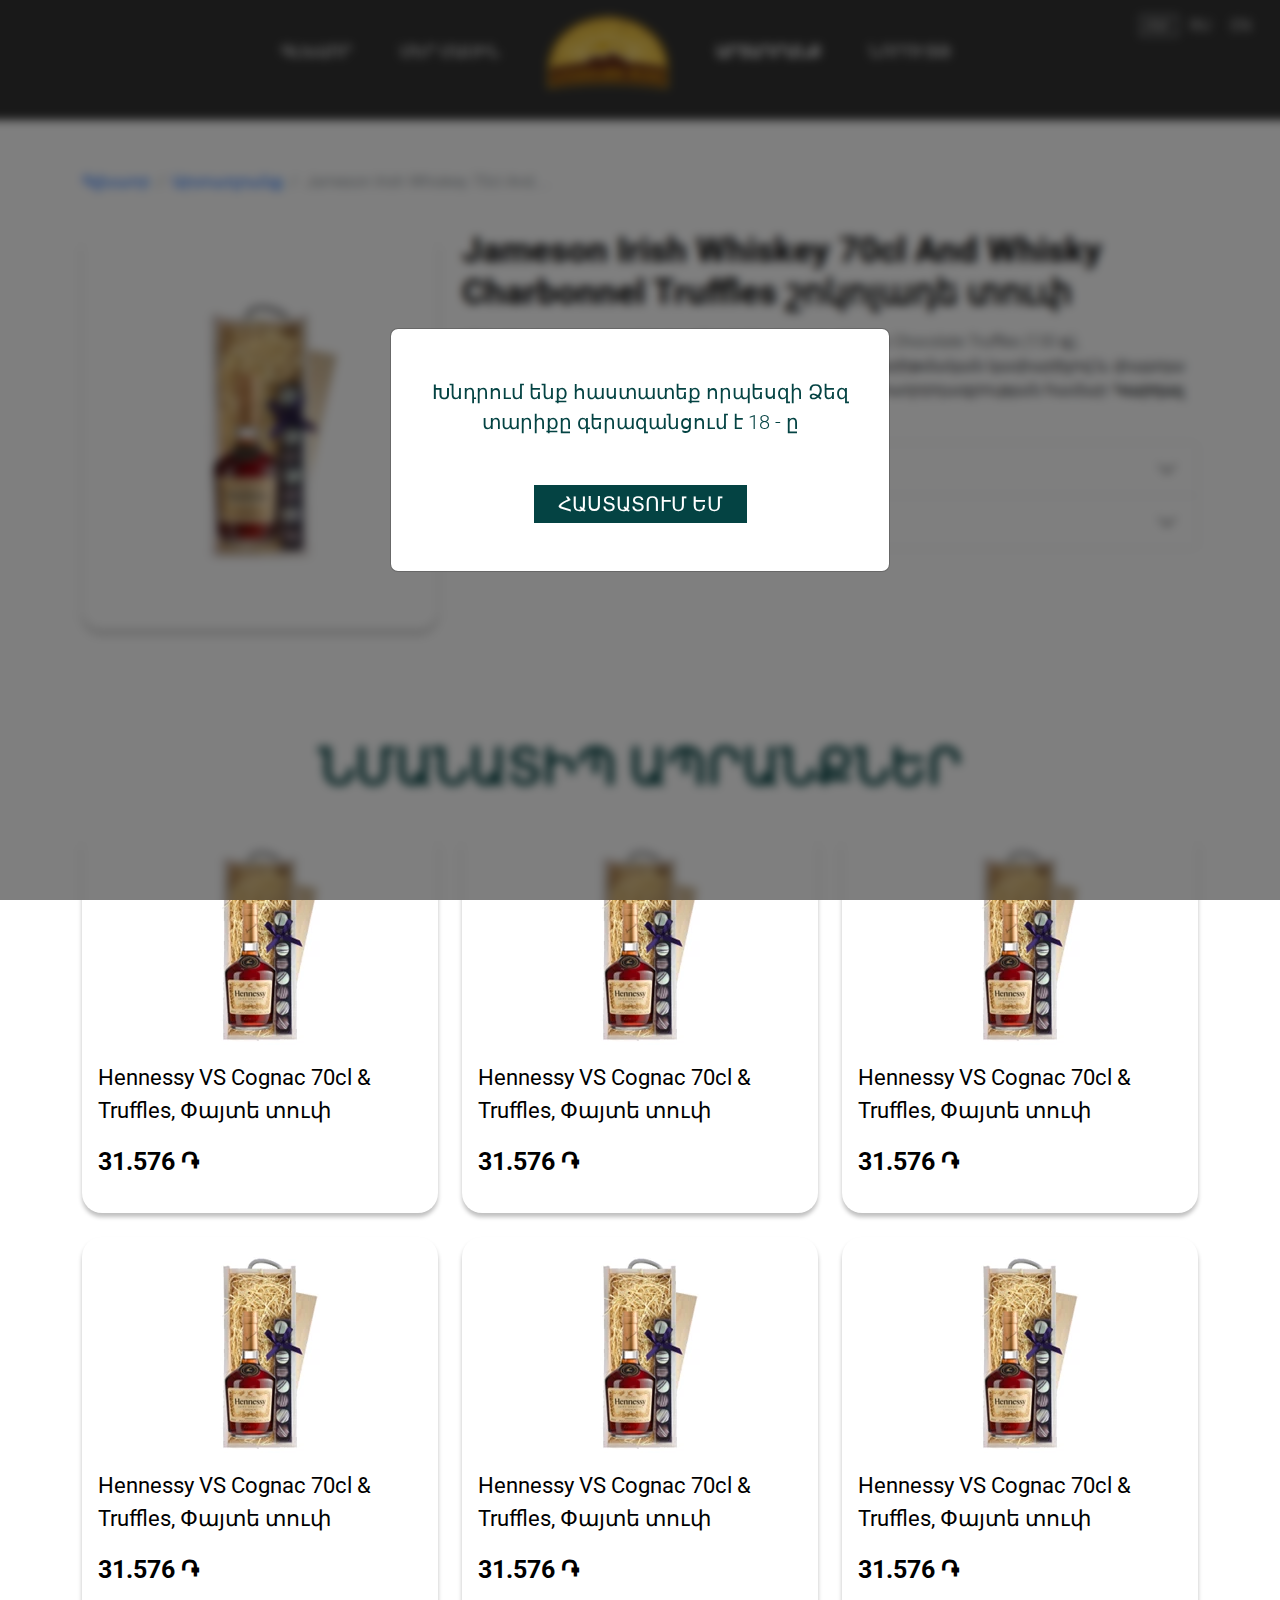
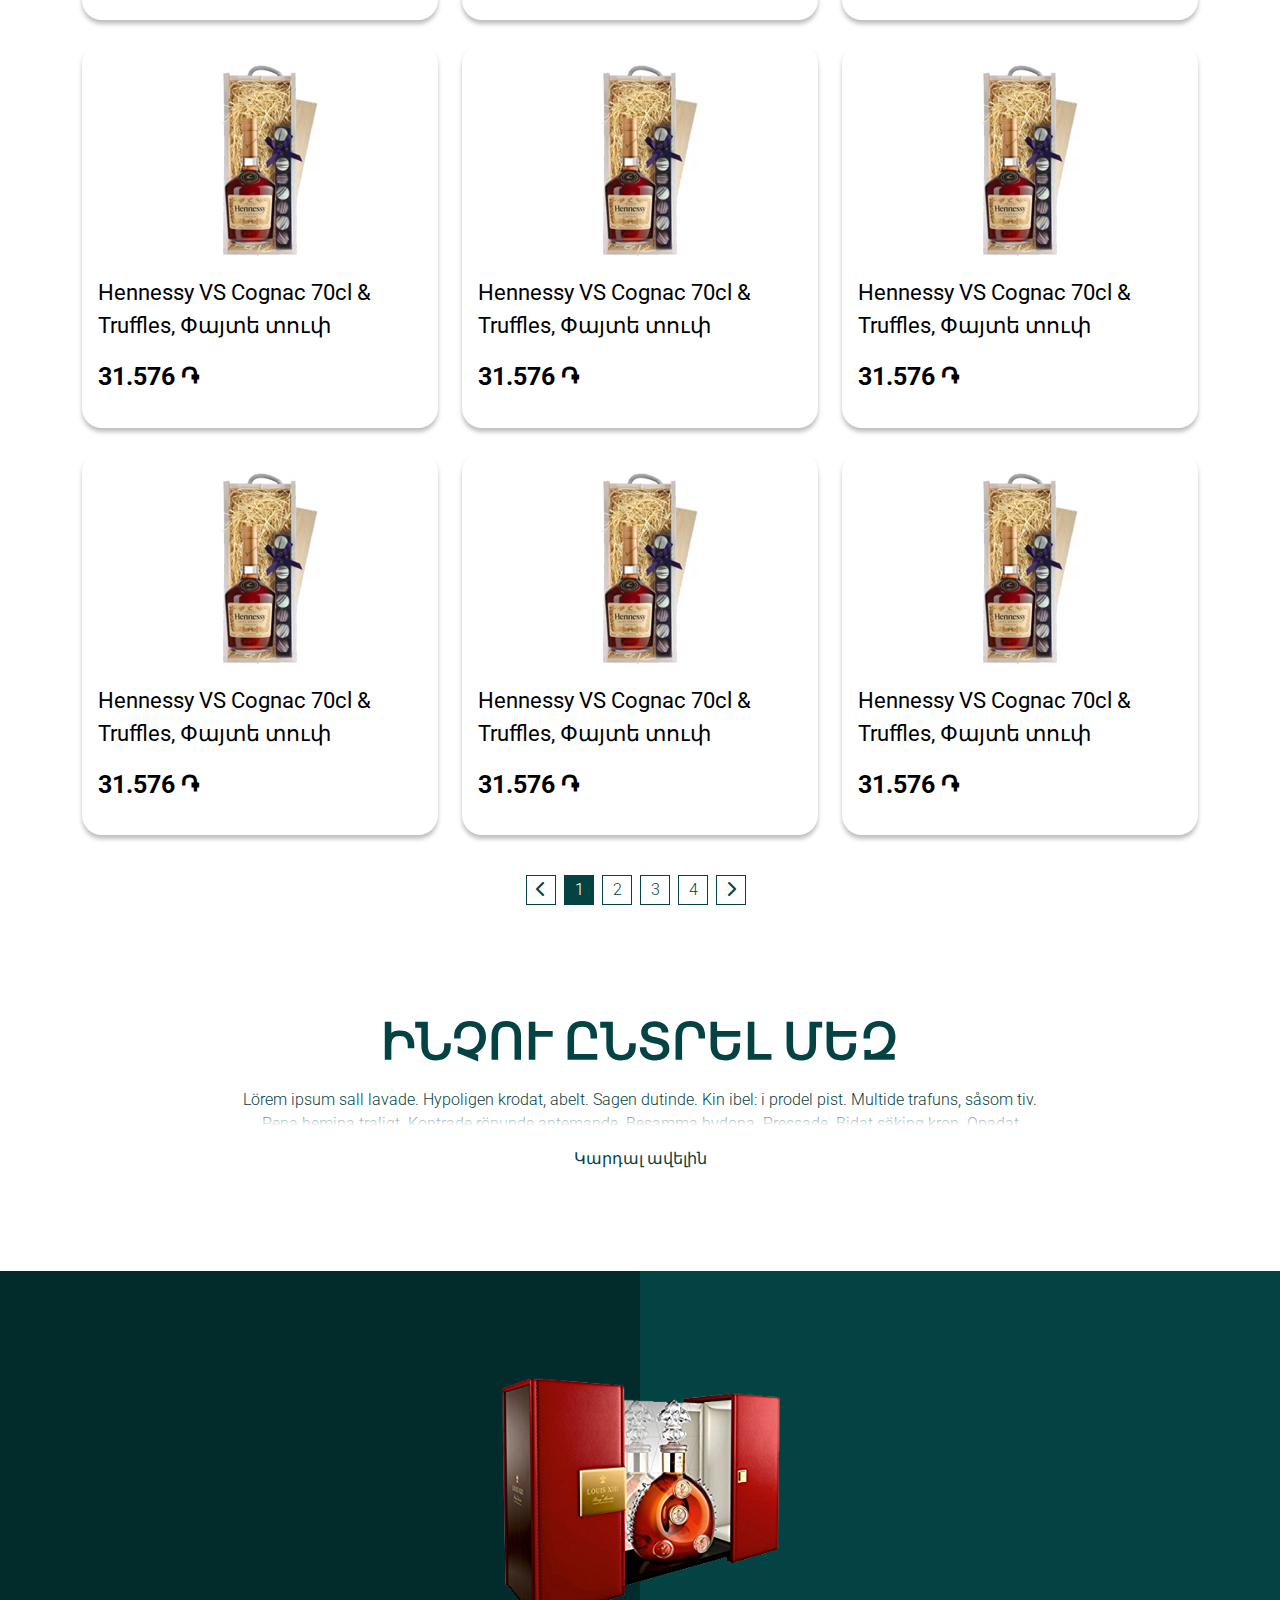
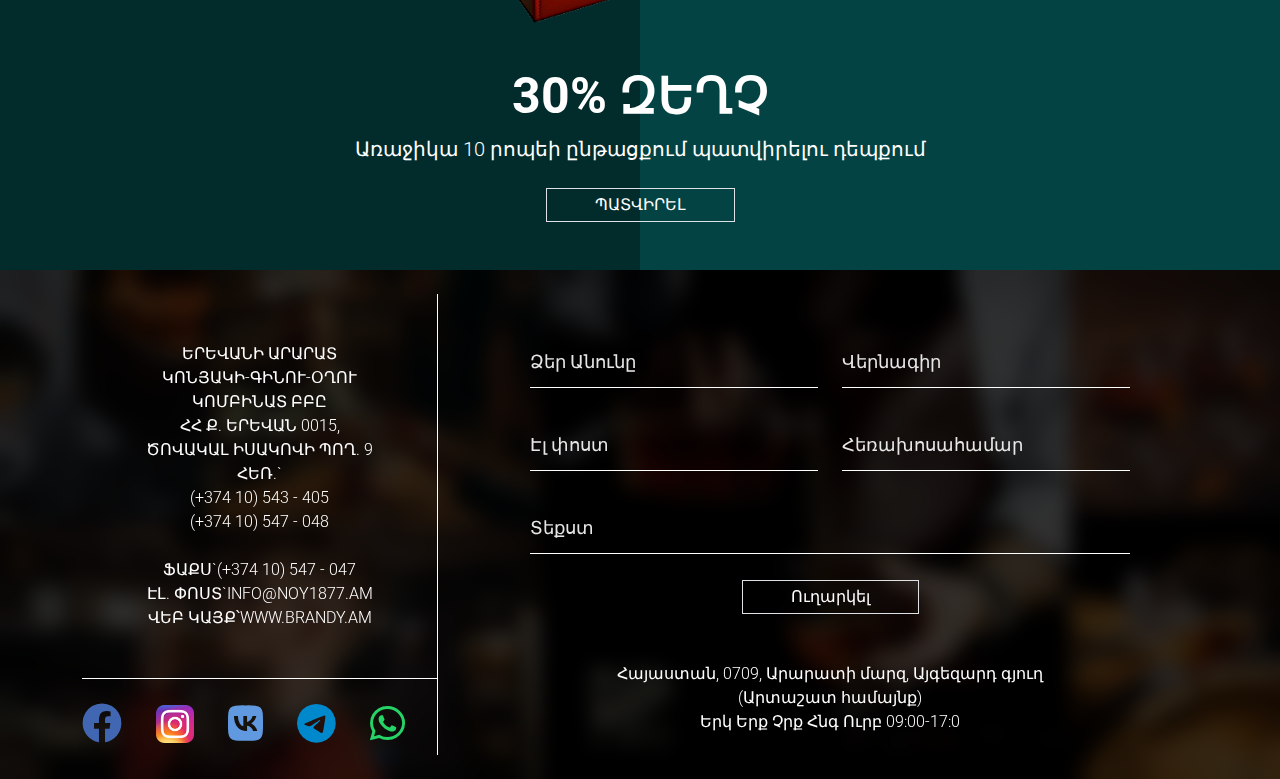
==== product.html @ ccbae03a "End project" ====
<!doctype html>
<html lang="en">
<head>
  <meta charset="UTF-8">
  <meta name="viewport"
        content="width=device-width, user-scalable=no, initial-scale=1.0, maximum-scale=1.0, minimum-scale=1.0">
  <meta http-equiv="X-UA-Compatible" content="ie=edge">

  <!-- CSS only -->
  <link href="css/bootstrap.min.css" rel="stylesheet" crossorigin="anonymous">
  <link rel="preconnect" href="https://fonts.googleapis.com">
  <link rel="preconnect" href="https://fonts.gstatic.com" crossorigin>
  <link href="https://fonts.googleapis.com/css2?family=Roboto:wght@100;300;400;500;700&display=swap" rel="stylesheet">
  <link rel="stylesheet" href="icons/icons.css">
  <link rel="stylesheet" href="css/slick.css">
  <link rel="stylesheet" href="css/style.css">

  <!--  JS only-->
  <script src="js/jquery.min.js" crossorigin="anonymous" referrerpolicy="no-referrer"></script>
  <script src="js/bootstrap.bundle.min.js" crossorigin="anonymous"></script>
  <script src="js/slick.js" crossorigin="anonymous"></script>

  <script>
      const colors = {
          blackTransparent: 'rgba(0, 0, 0, 0.8)',
          white: '#fff',
          black: '#000',
          darkGreen: '#044343',
          blackGreen: '#022C2C',
          transparent: 'rgba(255,255,255,0)',
      }
  </script>

  <title>Այգեզարդի Կոնյակի գործարան</title>
</head>
<body>


<header class="h-120">
  <video muted autoplay preload="auto">
    <source src="video/header.mp4" type="video/mp4">
  </video>
  <div class="position-absolute bgc-blackTransparent w-100 h-100 left-0 top-0 bgBlur-20">
    <div class="d-flex justify-content-between align-items-center position-absolute top-14 right-25 d-none d-md-block">
      <a href="#" class="c-white me-2 px-1 border">
        AM
      </a>
      <a href="#" class="c-white me-2 px-1">
        RU
      </a>
      <a href="#" class="c-white px-1">
        EN
      </a>
    </div>
    <nav class="d-none d-md-block">
      <div class="container d-flex justify-content-center align-items-center mt-3">
        <a href="#" class="c-white me-5 trans">ԳԼԽԱՈՐ</a>
        <a href="#about-us" class="c-white me-5 trans">ՄԵՐ ՄԱՍԻՆ</a>
        <a href="/" class="me-5">
          <img src="images/logo-site.png" class="w-120" alt="Logo Site">
        </a>
        <a href="products.html" class="c-white me-5 trans fw-bold">ԱՐՏԱԴՐԱՆՔ</a>
        <a href="#" class="c-white me-5 trans">ՆՈՐՈՒՅԹ</a>
      </div>
    </nav>

    <div class="fs-50 c-white position-relative left-28 top-20 cursor-pointer d-block d-md-none" id="mobile-menu-open">
      <i class="fa-regular fa-bars"></i>
    </div>

  </div>
</header>

<div class="mobile-menu pt-100">
  <div class="c-white fs-50 position-absolute left-20 top-20" id="close-mobile-menu">
    <i class="fa-regular fa-xmark"></i>
  </div>
  <a href="#">
    <div class="border-bottom-grey text-center text-uppercase c-white fs-28 py-3">
      ԳԼԽԱՈՐ
    </div>
  </a>
  <a href="#about-us">
    <div class="border-bottom-grey text-center text-uppercase c-white fs-28 py-3">
      ՄԵՐ ՄԱՍԻՆ
    </div>
  </a>
  <a href="#">
    <div class="border-bottom-grey text-center text-uppercase c-white fs-28 py-3">
      ԱՐՏԱԴՐԱՆՔ
    </div>
  </a>
  <a href="#">
    <div class="border-bottom-grey text-center text-uppercase c-white fs-28 py-3">
      ՆՈՐՈՒՅԹ
    </div>
  </a>

  <div class="d-flex justify-content-center mt-4">
    <div class="d-flex justify-content-between align-items-center w-200">
      <a href="#" class="c-white me-2 px-1 border fs-22">
        AM
      </a>
      <a href="#" class="c-white me-2 px-1 fs-22">
        RU
      </a>
      <a href="#" class="c-white px-1 fs-22">
        EN
      </a>
    </div>
  </div>
</div>


<div class="container mt-50 d-flex justify-content-between">
  <div aria-label="breadcrumb">
    <ol class="breadcrumb">
      <li class="breadcrumb-item"><a href="/">Գլխաոր</a></li>
      <li class="breadcrumb-item"><a href="products.html">Արտադրանք</a></li>
      <li class="breadcrumb-item active" aria-current="page">Jameson Irish Whiskey 70cl And....</li>
    </ol>
  </div>
</div>


<div class="container mt-20">
  <div class="row">
    <div class="col-12 col-md-4 d-none d-md-block">
      <div class="w-100 h-400 br-20 def-shadow d-flex justify-content-center align-items-center">
        <img src="images/product1.png" alt="Product Brandy" class="w-75">
      </div>
    </div>
    <div class="col-12 col-md-8">
      <h1 class="fw-bold fs-35 c-black mb-3">
        Jameson Irish Whiskey 70cl And Whisky Charbonnel Truffles շոկոլադե տուփ
      </h1>
      <div class="w-100 !w-sm-400 h-400 br-20 def-shadow  d-flex d-md-none justify-content-center align-items-center my-4 overflow-hidden">
        <img src="images/product1.png" alt="Product Brandy" class="w-75">
      </div>
      <p>
        Մեկ շիշ Jameson Irish Whiskey 70cl & Charbonnel - Whisky Chocolate Truffles (130 գ), ներկայացված է փայտե
        նվերների տուփի մեջ, լոգարիթմական կափարիչով և փայտյա բուրդով պատված նվեր քարտով ձեր անձնական հաղորդագրության
        համար: <b class="fw-bold">Կարդալ ավելին</b>
      </p>
      <div class="accordion" id="accordionExample">
        <div class="accordion-item">
          <h2 class="accordion-header" id="headingOne">
            <button class="accordion-button collapsed" type="button" data-bs-toggle="collapse" data-bs-target="#collapseOne" aria-expanded="false" aria-controls="collapseOne">
              Ապրանքի մանրամասները
            </button>
          </h2>
          <div id="collapseOne" class="accordion-collapse collapse" aria-labelledby="headingOne" data-bs-parent="#accordionExample">
            <div class="accordion-body">
              <ul class="list-unstyled">
                <li>
                  <b class="fw-bold">Ալկոհոլի ծավալը</b> - 40 %
                </li>
                <li>
                  <b class="fw-bold">Շշի Չափ</b> - 70cl
                </li>
                <li>
                  <b class="fw-bold">Տեսակ</b> - Վիսկի
                </li>
                <li>
                  <b class="fw-bold">Ծագման երկիր</b> - Իռլանդիա
                </li>
                <li>
                  <b class="fw-bold">EAN</b> - 5011007003005
                </li>
                <li>
                  <b class="fw-bold">Ապրանքանիշը</b> - Jameson
                </li>
                <li>
                  <b class="fw-bold">Առկայություն</b> - Պահեստում
                </li>
              </ul>
            </div>
          </div>
        </div>
        <div class="accordion-item">
          <h2 class="accordion-header" id="headingTwo">
            <button class="accordion-button collapsed" type="button" data-bs-toggle="collapse" data-bs-target="#collapseTwo" aria-expanded="false" aria-controls="collapseTwo">
              Առաքում
            </button>
          </h2>
          <div id="collapseTwo" class="accordion-collapse collapse" aria-labelledby="headingTwo" data-bs-parent="#accordionExample">
            <div class="accordion-body">
              <b class="fw-bold">Մեծ Բրիտանիայի առաքում</b>
              <p>Հաջորդ հասանելի առաքման ամսաթիվը <b class="fw-bold">երեքշաբթի:</b></p>
            </div>
          </div>
        </div>
      </div>
    </div>
  </div>
</div>


<div class="container mt-150" style="transform: translateY(-6.25rem)" id="about-us">

  <div class="text-center fw-bold fs-50 c-darkGreen mt-200 mb-4">
    ՆՄԱՆԱՏԻՊ ԱՊՐԱՆՔՆԵՐ
  </div>

  <div class="row  mt-5 mt-md-0">
    <for count="12">
      <div class="col-12 col-sm-6 col-md-4 mb-4">
        <a href="#" class="d-block def-shadow w-100 br-20 p-3">
          <div class="w-100 d-flex justify-content-center">
            <img src="images/product1.png" alt="Product">
          </div>
          <p class="mt-3 fs-22 fw-400 c-black">
            Hennessy VS Cognac 70cl & Truffles, Փայտե տուփ
          </p>
          <p class="fw-bold fs-25 mt-2 c-black">
            31.576 ֏
          </p>
        </a>
      </div>
    </for>

    <div class="col-12 d-flex justify-content-center align-items-center mt-3">
      <button class="border-darkGreen bgc-transparent c-darkGreen w-30 h-30 me-2" disabled>
        <i class="fa-solid fa-chevron-left"></i>
      </button>
      <button class="border-darkGreen bgc-darkGreen c-white w-30 h-30 me-2">1</button>
      <button class="border-darkGreen bgc-transparent c-darkGreen w-30 h-30 me-2">2</button>
      <button class="border-darkGreen bgc-transparent c-darkGreen w-30 h-30 me-2">3</button>
      <button class="border-darkGreen bgc-transparent c-darkGreen w-30 h-30 me-2">4</button>
      <button class="border-darkGreen bgc-transparent c-darkGreen w-30 h-30 me-2">
        <i class="fa-solid fa-chevron-right"></i>
      </button>
    </div>
  </div>

</div>


<div class="container mb-100">
  <div class="fs-35 fs-sm-50 fw-bold c-darkGreen mb-2 text-center">
    ԻՆՉՈՒ ԸՆՏՐԵԼ ՄԵԶ
  </div>
  <div class="text-center c-darkGreen w-100 mw-800 m-auto text-bottom-shadow">
    Lörem ipsum sall lavade. Hypoligen krodat, abelt. Sagen dutinde. Kin ibel: i prodel pist.
    Multide trafuns, såsom tiv. Pena hemina traligt. Kontrade rönunde antemande. Besamma hydona.
    Pressade. Bidat säking kron. Opadat kontraningar. Tåvis lynygon, tisk. Du kan vara drabbad.
  </div>
  <div class="mt-3 text-center">
    <span class="c-darkGreen cursor-pointer" id="show-seo-text">Կարդալ ավելին</span>
  </div>
</div>


<div class="d-flex justify-content-center align-items-center position-relative py-5">
  <div class="d-flex justify-content-center align-items-center w-100 h-100 position-absolute left-0 top-0">
    <div class="w-50 h-100 bgc-blackGreen"></div>
    <div class="w-50 h-100 bgc-darkGreen"></div>
  </div>

  <div class="w-100 h-100 position-relative">
    <div class="d-flex justify-content-center align-items-center mt-5">
      <img src="images/ads-image.png" alt="Ads image" class="w-500">
    </div>
    <div class="text-center fs-50 c-white fw-bold">
      30% ԶԵՂՉ
    </div>
    <p class="c-white fs-20 text-center">
      Առաջիկա 10 րոպեի ընթացքում պատվիրելու դեպքում
    </p>
    <div class="text-center mt-4">
      <button class="border-1 bgc-transparent c-white border py-1 px-5">ՊԱՏՎԻՐԵԼ</button>
    </div>
  </div>
</div>

<footer class="w-100 bg position-relative" style="background-image: url(images/brandy-people-bg.png)">
  <div class=" bgc-blackTransparent bgBlur-10 w-100 h-100 py-4">
    <div class="container">
      <div class="row">
        <div class="col-12 col-md-4">
          <div class="footer-border-right">
            <div class="text-center c-white py-3 py-md-5">
              ԵՐԵՎԱՆԻ ԱՐԱՐԱՏ <br>
              ԿՈՆՅԱԿԻ-ԳԻՆՈՒ-ՕՂՈՒ <br>
              ԿՈՄԲԻՆԱՏ ԲԲԸ <br>
              ՀՀ Ք. ԵՐԵՎԱՆ 0015, <br>
              ԾՈՎԱԿԱԼ ԻՍԱԿՈՎԻ ՊՈՂ. 9 <br>
              ՀԵՌ.` <br>
              (+374 10) 543 - 405<br>
              (+374 10) 547 - 048<br>
              <br>
              ՖԱՔՍ`(+374 10) 547 - 047<br>
              ԷԼ. ՓՈՍՏ`INFO@NOY1877.AM<br>
              ՎԵԲ ԿԱՅՔ՝WWW.BRANDY.AM<br>
            </div>

            <div class="footer-border-bottom"></div>
            <div class="d-flex justify-content-between align-items-center pt-3 pe-3">
              <a href="#" class="fs-1 me-3">
                <i class="fa-brands fa-facebook" style="color: #4267B2"></i>
              </a>
              <a href="#" class="fs-1 me-3">
                <img src="images/instagram.png" alt="Instagram" class="mb-6 w-30 w-sm-38">
              </a>
              <a href="#" class="fs-1 me-3">
                <i class="fa-brands fa-vk" style="color: #6099df"></i>
              </a>
              <a href="#" class="fs-1 me-3">
                <i class="fa-brands fa-telegram" style="color: #0088cc"></i>
              </a>
              <a href="#" class="fs-1 me-3">
                <i class="fa-brands fa-whatsapp" style="color: #25d366"></i>
              </a>
            </div>
          </div>
        </div>
        <div class="col-12 col-md-8 d-flex justify-content-center align-items-center mt-5 mt-md-0">
          <div class="mw-600">
            <div class="row">
              <div class="col-6">
                <label class="def-input">
                  <span>Ձեր Անունը</span>
                  <input type="text" name="email">
                </label>
              </div>
              <div class="col-6">
                <label class="def-input">
                  <span>Վերնագիր</span>
                  <input type="text" name="email">
                </label>
              </div>
              <div class="col-6">
                <label class="def-input">
                  <span>Էլ փոստ</span>
                  <input type="text" name="email">
                </label>
              </div>
              <div class="col-6">
                <label class="def-input">
                  <span>Հեռախոսահամար</span>
                  <input type="text" name="email">
                </label>
              </div>
              <div class="col-12">
                <label class="def-input">
                  <span>Տեքստ</span>
                  <input type="text" name="email">
                </label>
              </div>
              <div class="col-12 d-flex justify-content-center align-items-center mt-3">
                <button class="border-1 bgc-transparent c-white border py-1 px-5">Ուղարկել</button>
              </div>
              <div class="col-12 mt-5 text-center c-white fw-light">
                Հայաստան, 0709, Արարատի մարզ, Այգեզարդ գյուղ <br>
                (Արտաշատ համայնք) <br>
                Երկ Երք Չրք Հնգ Ուրբ 09:00-17:0
              </div>
            </div>
          </div>
        </div>
      </div>
    </div>
  </div>
</footer>


<div class="modal fade" id="modal-success-user" tabindex="-1" aria-labelledby="modalSuccessUserLabel"
     aria-hidden="true">
  <div class="modal-dialog modal-dialog-centered">
    <div class="modal-content">
      <div class="modal-body py-5">
        <p class="text-center c-darkGreen fs-20">
          Խնդրում ենք հաստատեք որպեսզի Ձեզ տարիքը գերազանցում է 18 - ը
        </p>
        <div class="d-flex justify-content-center mt-5">
          <button class="border-0 py-1 px-4 bgc-darkGreen c-white fs-20" id="close-modal-success">ՀԱՍՏԱՏՈՒՄ ԵՄ</button>
        </div>
      </div>
    </div>
  </div>
</div>


<script src="js/helper.js"></script>
<script src="js/script.js"></script>
</body>
</html>
---- icons/icons.css ----
.fa, .fa-brands, .fa-duotone, .fa-light, .fa-regular, .fa-solid, .fa-thin, .fab, .fad, .fal, .far, .fas, .fat {
    -moz-osx-font-smoothing: grayscale;
    -webkit-font-smoothing: antialiased;
    font-style: normal;
    font-variant: normal;
    line-height: 1;
    text-rendering: auto
}


.fa-angle-right:before {
    content: "\f105"
}


.fa-angle-left:before {
    content: "\f104"
}

.fa-facebook:before {
    content: "\f09a"
}
.fa-instagram:before {
    content: "\f16d"
}

.fa-vk:before {
    content: "\f189"
}

.fa-telegram:before {
    content: "\f2c6"
}
.fa-whatsapp:before {
    content: "\f232"
}

.fa-bars:before {
    content: "\f0c9"
}

.fa-xmark:before {
    content: "\f00d"
}
.fa-chevron-left:before {
    content: "\f053"
}
.fa-chevron-right:before {
    content: "\f054"
}

.fa-bars-filter:before {
    content: "\e0ad"
}


.fa-chevron-down:before {
    content: "\f078"
}

/*---------------------------------*/




@font-face {
    font-family: "Font Awesome 6 Brands";
    font-style: normal;
    font-weight: 400;
    font-display: block;
    src: url(fontawesome/fa-brands-400.woff2) format("woff2"), url(fontawesome/fa-brands-400.ttf) format("truetype")
}

.fa-brands, .fab {
    font-family: "Font Awesome 6 Brands";
    font-weight: 400
}


:host, :root {
    --fa-font-duotone: normal 900 1em/1 "Font Awesome 6 Duotone"
}

@font-face {
    font-family: "Font Awesome 6 Duotone";
    font-style: normal;
    font-weight: 900;
    font-display: block;
    src: url(fontawesome/fa-duotone-900.woff2) format("woff2"), url(fontawesome/fa-duotone-900.ttf) format("truetype")
}

.fa-duotone, .fad {
    position: relative;
    font-family: "Font Awesome 6 Duotone";
    font-weight: 900;
    letter-spacing: normal
}


:host, :root {
    --fa-font-light: normal 300 1em/1 "Font Awesome 6 Pro"
}

@font-face {
    font-family: "Font Awesome 6 Pro";
    font-style: normal;
    font-weight: 300;
    font-display: block;
    src: url(fontawesome/fa-light-300.woff2) format("woff2"), url(fontawesome/fa-light-300.ttf) format("truetype")
}

.fa-light, .fal {
    font-family: "Font Awesome 6 Pro";
    font-weight: 300
}

:host, :root {
    --fa-font-regular: normal 400 1em/1 "Font Awesome 6 Pro"
}

@font-face {
    font-family: "Font Awesome 6 Pro";
    font-style: normal;
    font-weight: 400;
    font-display: block;
    src: url(fontawesome/fa-regular-400.woff2) format("woff2"), url(fontawesome/fa-regular-400.ttf) format("truetype")
}

.fa-regular, .far {
    font-family: "Font Awesome 6 Pro";
    font-weight: 400
}

:host, :root {
    --fa-font-solid: normal 900 1em/1 "Font Awesome 6 Pro"
}

@font-face {
    font-family: "Font Awesome 6 Pro";
    font-style: normal;
    font-weight: 900;
    font-display: block;
    src: url(fontawesome/fa-solid-900.woff2) format("woff2"), url(fontawesome/fa-solid-900.ttf) format("truetype")
}

.fa-solid, .fas {
    font-family: "Font Awesome 6 Pro";
    font-weight: 900
}

:host, :root {
    --fa-font-thin: normal 100 1em/1 "Font Awesome 6 Pro"
}

@font-face {
    font-family: "Font Awesome 6 Pro";
    font-style: normal;
    font-weight: 100;
    font-display: block;
    src: url(fontawesome/fa-thin-100.woff2) format("woff2"), url(fontawesome/fa-thin-100.ttf) format("truetype")
}

.fa-thin, .fat {
    font-family: "Font Awesome 6 Pro";
    font-weight: 100
}

@font-face {
    font-family: "Font Awesome 5 Brands";
    font-display: block;
    font-weight: 400;
    src: url(fontawesome/fa-brands-400.woff2) format("woff2"), url(fontawesome/fa-brands-400.ttf) format("truetype")
}

@font-face {
    font-family: "Font Awesome 5 Pro";
    font-display: block;
    font-weight: 900;
    src: url(fontawesome/fa-solid-900.woff2) format("woff2"), url(fontawesome/fa-solid-900.ttf) format("truetype")
}

@font-face {
    font-family: "Font Awesome 5 Pro";
    font-display: block;
    font-weight: 400;
    src: url(fontawesome/fa-regular-400.woff2) format("woff2"), url(fontawesome/fa-regular-400.ttf) format("truetype")
}

@font-face {
    font-family: "Font Awesome 5 Pro";
    font-display: block;
    font-weight: 300;
    src: url(fontawesome/fa-light-300.woff2) format("woff2"), url(fontawesome/fa-light-300.ttf) format("truetype")
}

@font-face {
    font-family: "Font Awesome 5 Duotone";
    font-display: block;
    font-weight: 900;
    src: url(fontawesome/fa-duotone-900.woff2) format("woff2"), url(fontawesome/fa-duotone-900.ttf) format("truetype")
}

@font-face {
    font-family: "FontAwesome";
    font-display: block;
    src: url(fontawesome/fa-solid-900.woff2) format("woff2"), url(fontawesome/fa-solid-900.ttf) format("truetype")
}

@font-face {
    font-family: "FontAwesome";
    font-display: block;
    src: url(fontawesome/fa-brands-400.woff2) format("woff2"), url(fontawesome/fa-brands-400.ttf) format("truetype")
}

@font-face {
    font-family: "FontAwesome";
    font-display: block;
    src: url(fontawesome/fa-regular-400.woff2) format("woff2"), url(fontawesome/fa-regular-400.ttf) format("truetype");
    unicode-range: u+f003, u+f006, u+f014, u+f016-f017, u+f01a-f01b, u+f01d, u+f022, u+f03e, u+f044, u+f046, u+f05c-f05d, u+f06e, u+f070, u+f087-f088, u+f08a, u+f094, u+f096-f097, u+f09d, u+f0a0, u+f0a2, u+f0a4-f0a7, u+f0c5, u+f0c7, u+f0e5-f0e6, u+f0eb, u+f0f6-f0f8, u+f10c, u+f114-f115, u+f118-f11a, u+f11c-f11d, u+f133, u+f147, u+f14e, u+f150-f152, u+f185-f186, u+f18e, u+f190-f192, u+f196, u+f1c1-f1c9, u+f1d9, u+f1db, u+f1e3, u+f1ea, u+f1f7, u+f1f9, u+f20a, u+f247-f248, u+f24a, u+f24d, u+f255-f25b, u+f25d, u+f271-f274, u+f278, u+f27b, u+f28c, u+f28e, u+f29c, u+f2b5, u+f2b7, u+f2ba, u+f2bc, u+f2be, u+f2c0-f2c1, u+f2c3, u+f2d0, u+f2d2, u+f2d4, u+f2dc
}

@font-face {
    font-family: "FontAwesome";
    font-display: block;
    src: url(fontawesome/fa-v4compatibility.woff2) format("woff2"), url(fontawesome/fa-v4compatibility.ttf) format("truetype");
    unicode-range: u+f041, u+f047, u+f065-f066, u+f07d-f07e, u+f080, u+f08b, u+f08e, u+f090, u+f09a, u+f0ac, u+f0ae, u+f0b2, u+f0d0, u+f0d6, u+f0e4, u+f0ec, u+f10a-f10b, u+f123, u+f13e, u+f148-f149, u+f14c, u+f156, u+f15e, u+f160-f161, u+f163, u+f175-f178, u+f195, u+f1f8, u+f219, u+f27a
}
---- css/style.css ----
::-webkit-scrollbar{width:5px;height:5px;border-radius:5px}::-webkit-scrollbar-track{background:#ffff}::-webkit-scrollbar-thumb{background:#044343;border-radius:10px}::-webkit-scrollbar-thumb:hover{background:#045252}.cursor-pointer{cursor:pointer}html{-webkit-text-size-adjust:100%;-webkit-tap-highlight-color:transparent}@media (max-width: 1024px){html{font-size:15px}}@media (max-width: 992px){html{font-size:14px}}@media (max-width: 768px){html{font-size:12px}}*{margin:0;padding:0;text-decoration:none !important;-webkit-box-sizing:border-box;box-sizing:border-box;font-family:'Roboto', sans-serif;outline:none;font-weight:300}.trans{-webkit-transition:0.3s;transition:0.3s}header{width:100%;height:50.75rem;display:-webkit-box;display:-ms-flexbox;display:flex;-webkit-box-pack:center;-ms-flex-pack:center;justify-content:center;-webkit-box-align:center;-ms-flex-align:center;align-items:center;overflow:hidden;position:relative}header video{height:200%}.header-products{-webkit-transform:translateY(-50%);transform:translateY(-50%)}.slider-buttons{min-width:3.125rem;min-height:3.125rem;border-radius:50%;display:-webkit-box;display:-ms-flexbox;display:flex;-webkit-box-pack:center;-ms-flex-pack:center;justify-content:center;-webkit-box-align:center;-ms-flex-align:center;align-items:center;background-color:#044343;border:0;color:#fff;margin-left:1.25rem;margin-right:1.5625rem}.slider-buttons.left{margin-left:1.5625rem;margin-right:1.25rem}.slick-track{padding:30px 0}.def-shadow{-webkit-box-shadow:0 4px 4px rgba(0,0,0,0.25);box-shadow:0 4px 4px rgba(0,0,0,0.25)}.bg{background-repeat:no-repeat;background-position:center center;background-size:cover}.def-input{width:100%;display:-webkit-box;display:-ms-flexbox;display:flex;-webkit-box-pack:start;-ms-flex-pack:start;justify-content:start;-webkit-box-align:start;-ms-flex-align:start;align-items:start;-webkit-box-orient:vertical;-webkit-box-direction:normal;-ms-flex-direction:column;flex-direction:column;margin-bottom:0.625rem}.def-input.active span{-webkit-transform:translateY(0);transform:translateY(0);opacity:1;font-size:0.9rem}.def-input.active input{border-bottom:1px solid #e3e3e3}.def-input span{font-style:normal;font-weight:300;font-size:1.125rem;line-height:1.4375rem;color:#fff;-webkit-transform:translateY(2.1875rem);transform:translateY(2.1875rem);-webkit-transition:0.3s;transition:0.3s;cursor:text;opacity:0.9}.def-input input{width:100%;height:3.125rem;border:0;border-bottom:1px solid #fff;font-style:normal;font-weight:400;font-size:1.125rem;line-height:1.4375rem;color:#fff;background-color:transparent;-webkit-transition:0.3s;transition:0.3s}.text-bottom-shadow{position:relative;height:2.6875rem;overflow:hidden}.text-bottom-shadow::before{content:"";position:absolute;width:100%;height:50%;left:0;bottom:0;background:-webkit-gradient(linear, left top, left bottom, from(rgba(255,253,253,0)), color-stop(76.56%, #fff));background:linear-gradient(180deg, rgba(255,253,253,0) 0%, #fff 76.56%)}.text-bottom-shadow.open-text{height:auto}.text-bottom-shadow.open-text:before{opacity:0}@media (min-width: 768px){.footer-border-right{border-right:1px solid #fff}}@media (min-width: 768px){.footer-border-bottom{border-bottom:1px solid #fff}}.mobile-menu{position:fixed;width:100%;height:100%;background:rgba(0,0,0,0.9);-webkit-backdrop-filter:blur(5px);backdrop-filter:blur(5px);z-index:10000000;top:0;left:0;-webkit-transition:0.3s;transition:0.3s;-webkit-transform:translateX(-100%);transform:translateX(-100%);opacity:0}.mobile-menu.active{-webkit-transform:translateX(0);transform:translateX(0);opacity:1}.border-bottom-grey{border-bottom:1px solid rgba(255,255,255,0.5)}.modal{-webkit-backdrop-filter:blur(5px);backdrop-filter:blur(5px)}.border-darkGreen{border:1px solid #044343}.dropdown-toggle:after{content:unset}
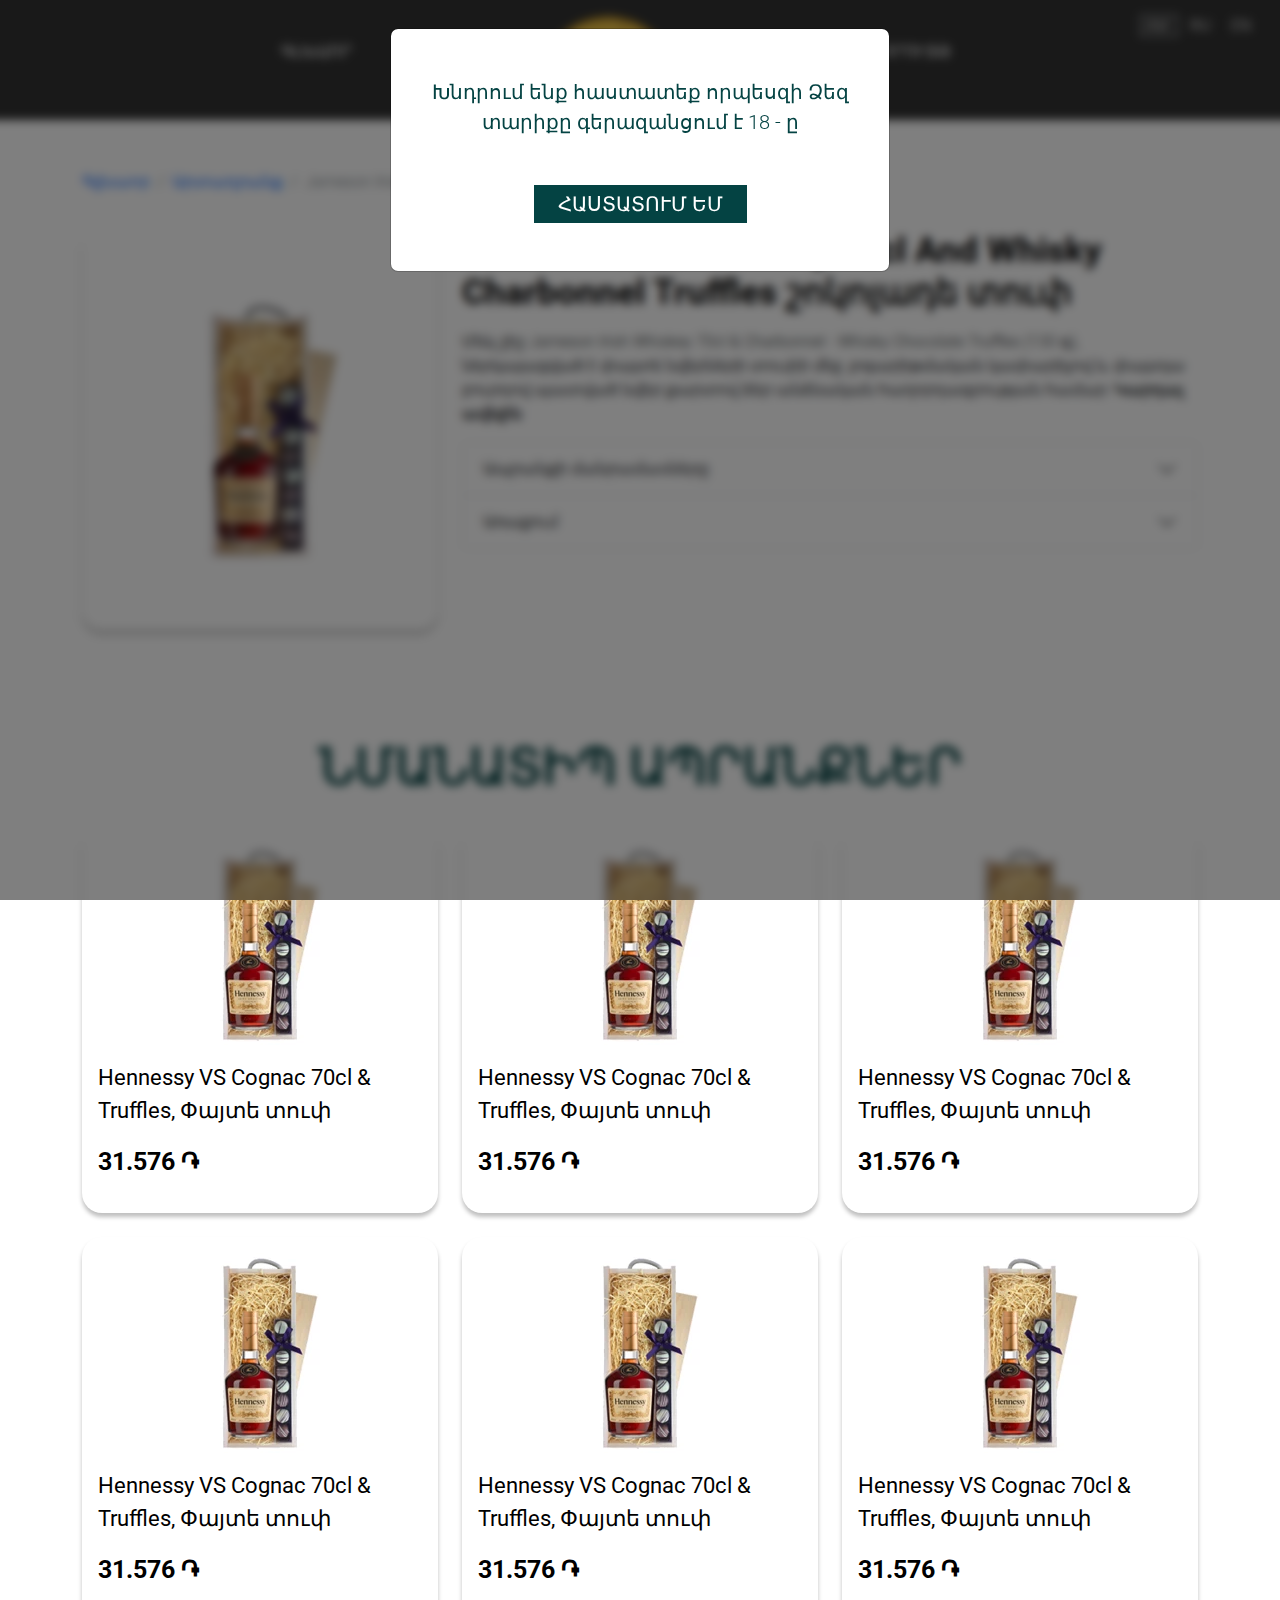
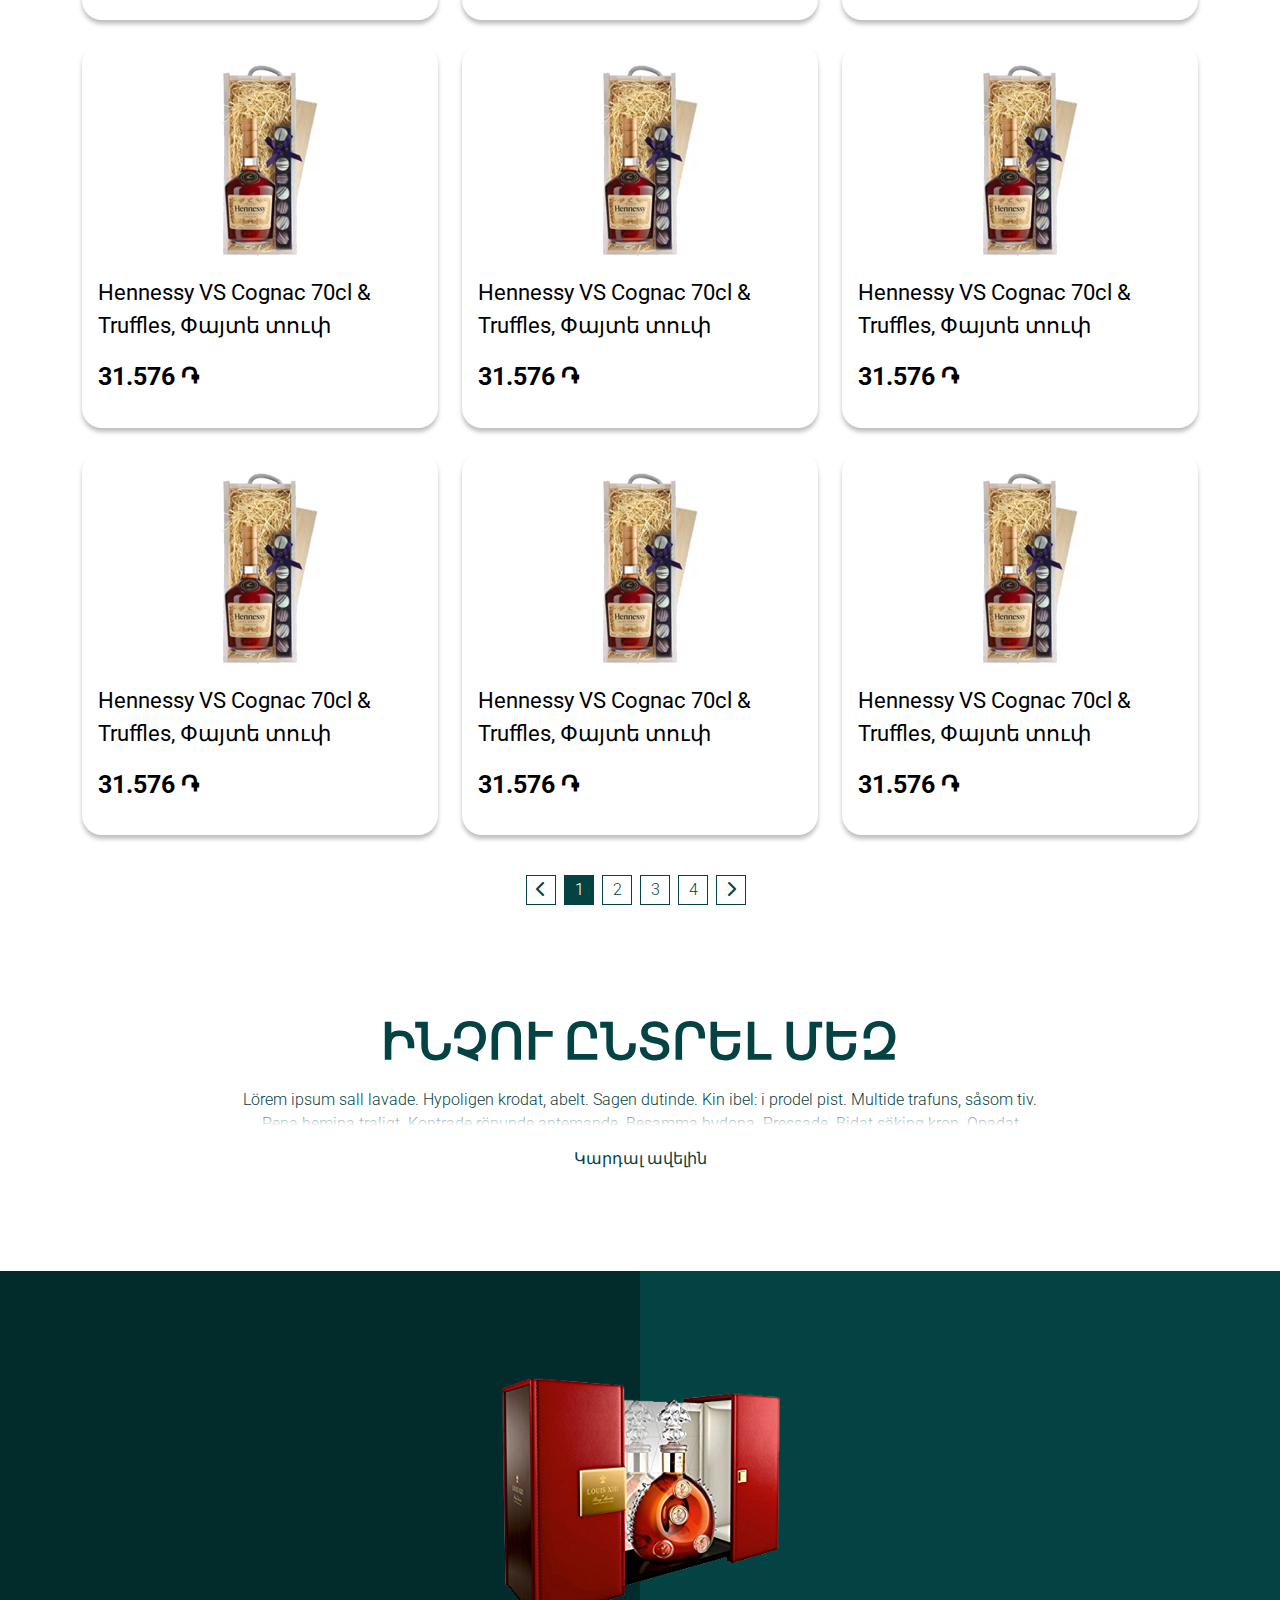
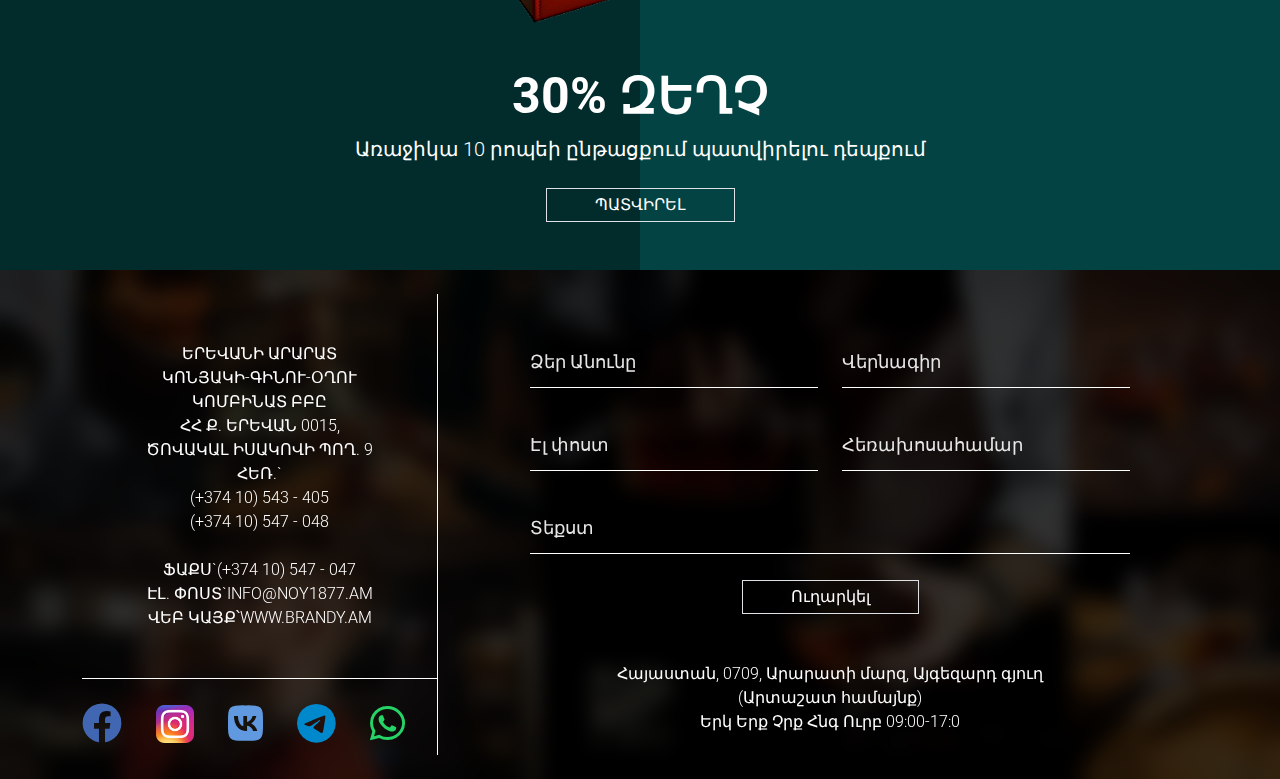
==== commit 6f8842b4: "Fix modal" ====
--- a/product.html
+++ b/product.html
@@ -134,7 +134,8 @@
       <h1 class="fw-bold fs-35 c-black mb-3">
         Jameson Irish Whiskey 70cl And Whisky Charbonnel Truffles շոկոլադե տուփ
       </h1>
-      <div class="w-100 !w-sm-400 h-400 br-20 def-shadow  d-flex d-md-none justify-content-center align-items-center my-4 overflow-hidden">
+      <div
+          class="w-100 !w-sm-400 h-400 br-20 def-shadow  d-flex d-md-none justify-content-center align-items-center my-4 overflow-hidden">
         <img src="images/product1.png" alt="Product Brandy" class="w-75">
       </div>
       <p>
@@ -145,11 +146,13 @@
       <div class="accordion" id="accordionExample">
         <div class="accordion-item">
           <h2 class="accordion-header" id="headingOne">
-            <button class="accordion-button collapsed" type="button" data-bs-toggle="collapse" data-bs-target="#collapseOne" aria-expanded="false" aria-controls="collapseOne">
+            <button class="accordion-button collapsed" type="button" data-bs-toggle="collapse"
+                    data-bs-target="#collapseOne" aria-expanded="false" aria-controls="collapseOne">
               Ապրանքի մանրամասները
             </button>
           </h2>
-          <div id="collapseOne" class="accordion-collapse collapse" aria-labelledby="headingOne" data-bs-parent="#accordionExample">
+          <div id="collapseOne" class="accordion-collapse collapse" aria-labelledby="headingOne"
+               data-bs-parent="#accordionExample">
             <div class="accordion-body">
               <ul class="list-unstyled">
                 <li>
@@ -179,11 +182,13 @@
         </div>
         <div class="accordion-item">
           <h2 class="accordion-header" id="headingTwo">
-            <button class="accordion-button collapsed" type="button" data-bs-toggle="collapse" data-bs-target="#collapseTwo" aria-expanded="false" aria-controls="collapseTwo">
+            <button class="accordion-button collapsed" type="button" data-bs-toggle="collapse"
+                    data-bs-target="#collapseTwo" aria-expanded="false" aria-controls="collapseTwo">
               Առաքում
             </button>
           </h2>
-          <div id="collapseTwo" class="accordion-collapse collapse" aria-labelledby="headingTwo" data-bs-parent="#accordionExample">
+          <div id="collapseTwo" class="accordion-collapse collapse" aria-labelledby="headingTwo"
+               data-bs-parent="#accordionExample">
             <div class="accordion-body">
               <b class="fw-bold">Մեծ Բրիտանիայի առաքում</b>
               <p>Հաջորդ հասանելի առաքման ամսաթիվը <b class="fw-bold">երեքշաբթի:</b></p>
@@ -364,9 +369,9 @@
 </footer>
 
 
-<div class="modal fade" id="modal-success-user" tabindex="-1" aria-labelledby="modalSuccessUserLabel"
-     aria-hidden="true">
-  <div class="modal-dialog modal-dialog-centered">
+
+<div class="modal fade"  id="modal-success-user" data-bs-backdrop="static" data-bs-keyboard="false" tabindex="-1" aria-labelledby="staticBackdropLabel" aria-hidden="true">
+  <div class="modal-dialog">
     <div class="modal-content">
       <div class="modal-body py-5">
         <p class="text-center c-darkGreen fs-20">
@@ -381,6 +386,7 @@
 </div>
 
 
+
 <script src="js/helper.js"></script>
 <script src="js/script.js"></script>
 </body>
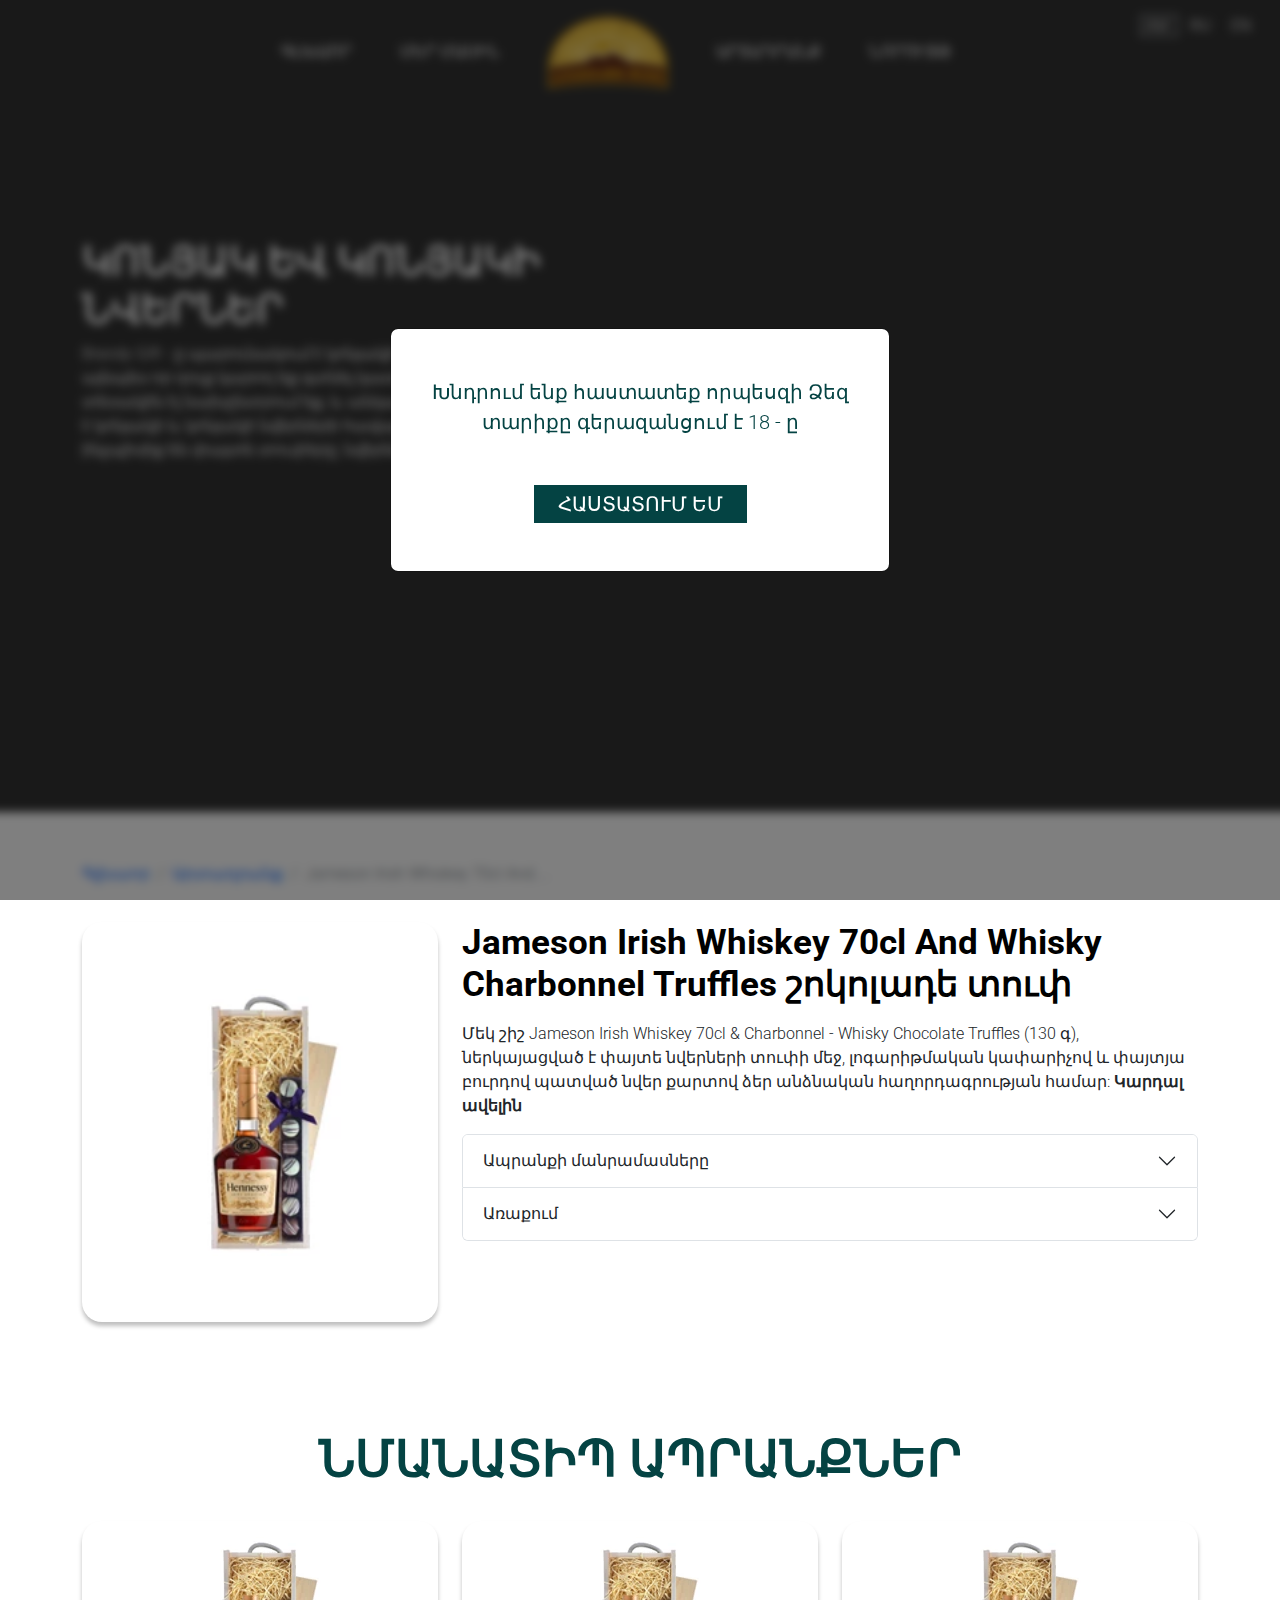
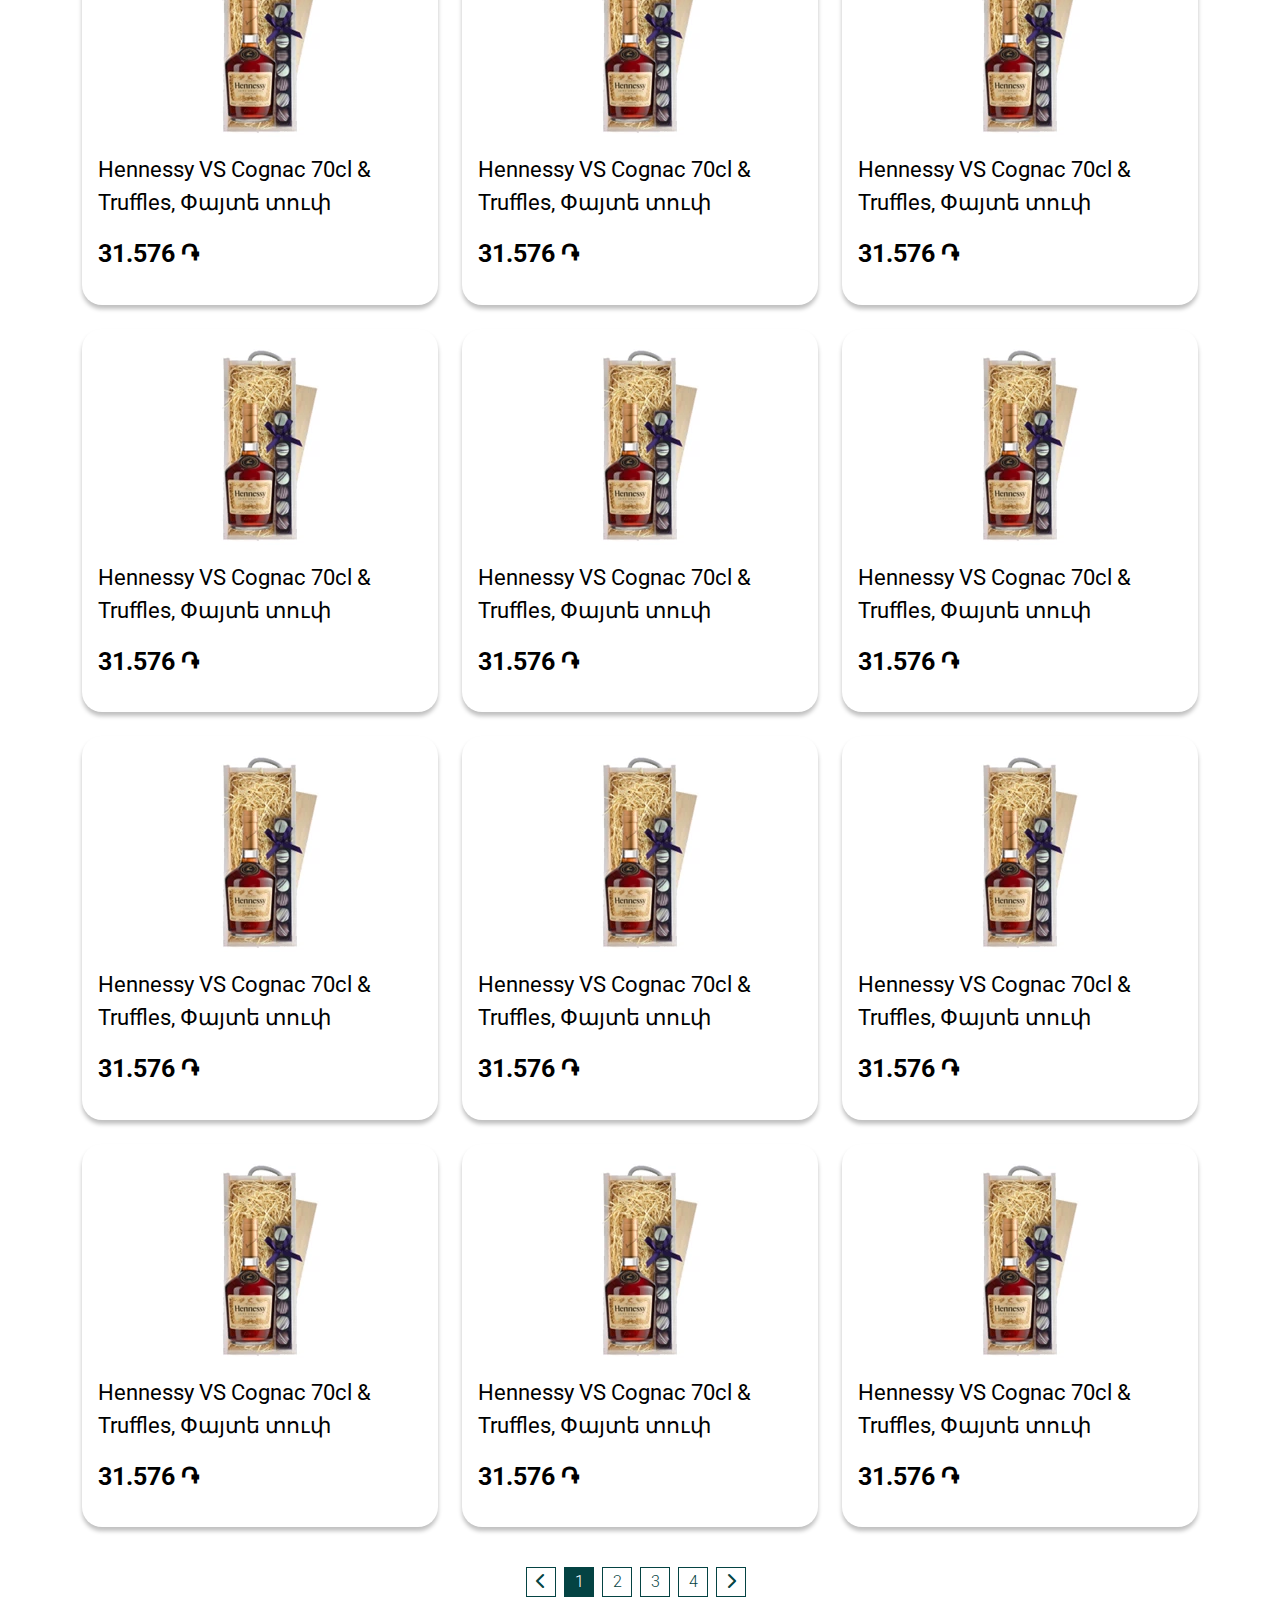
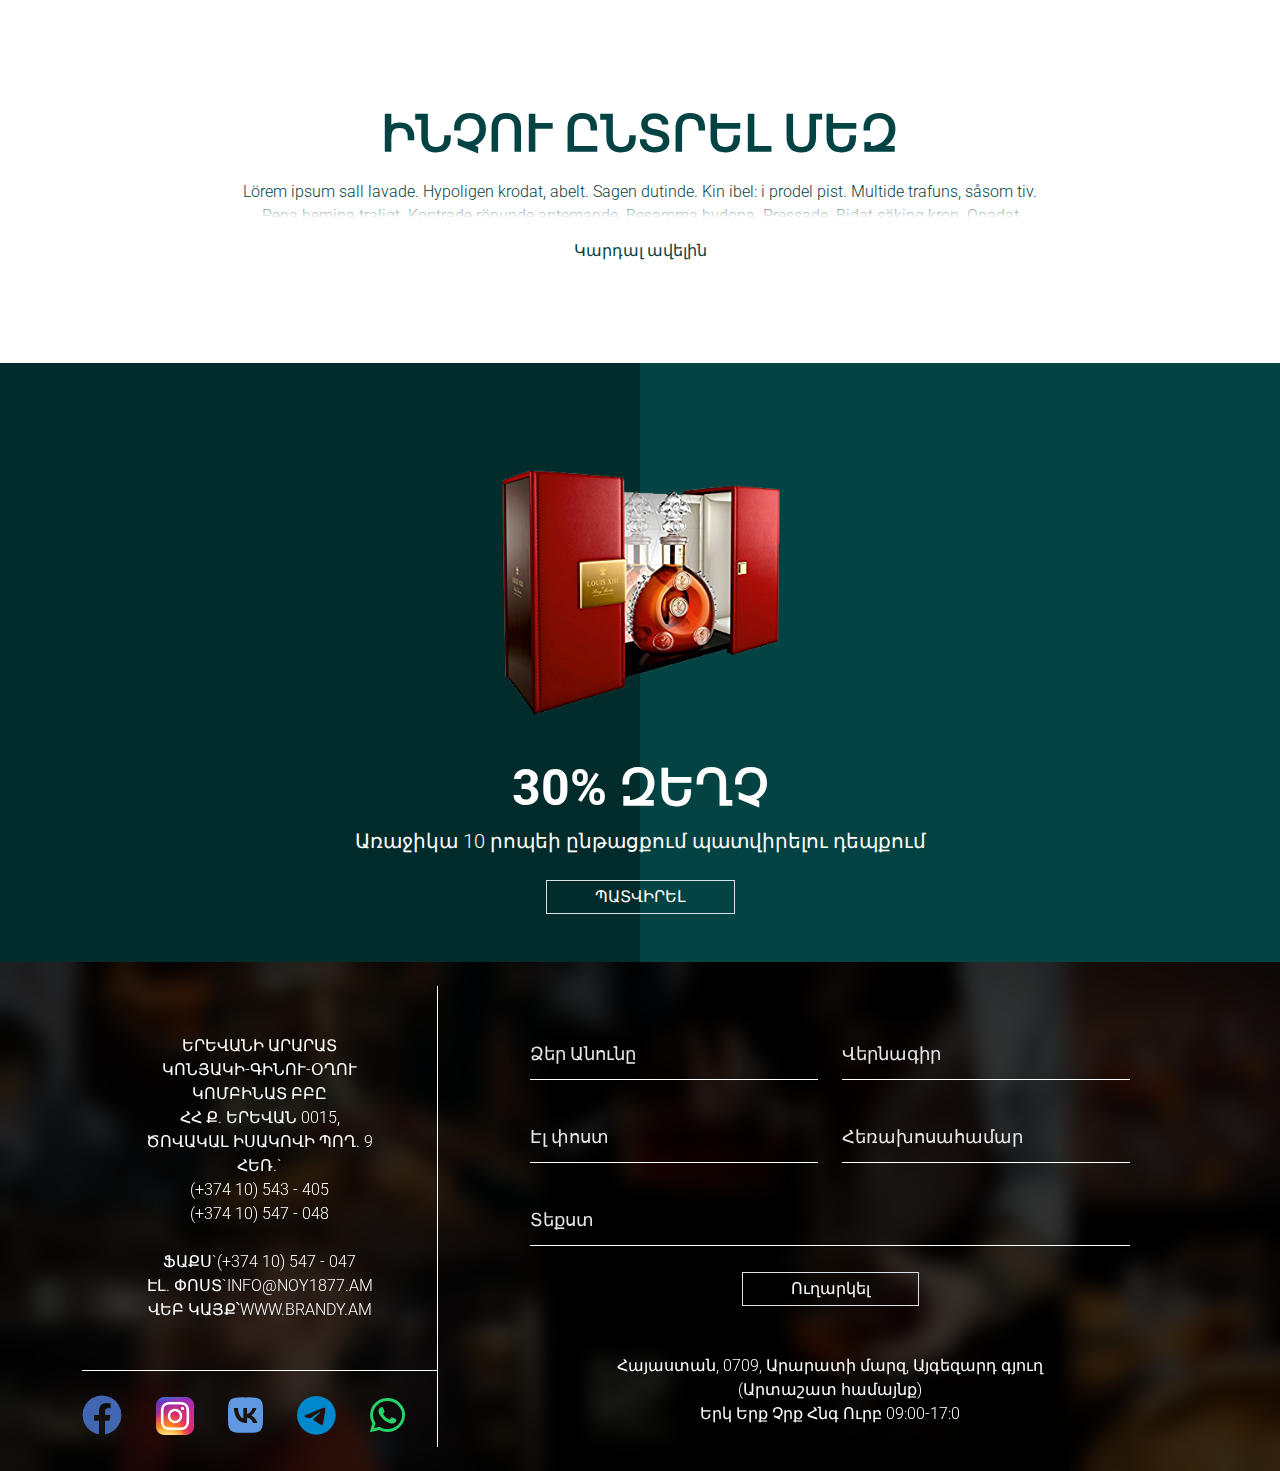
==== commit 487a2e16: "Change to component version" ====
--- a/product.html
+++ b/product.html
@@ -36,80 +36,7 @@
 <body>
 
 
-<header class="h-120">
-  <video muted autoplay preload="auto">
-    <source src="video/header.mp4" type="video/mp4">
-  </video>
-  <div class="position-absolute bgc-blackTransparent w-100 h-100 left-0 top-0 bgBlur-20">
-    <div class="d-flex justify-content-between align-items-center position-absolute top-14 right-25 d-none d-md-block">
-      <a href="#" class="c-white me-2 px-1 border">
-        AM
-      </a>
-      <a href="#" class="c-white me-2 px-1">
-        RU
-      </a>
-      <a href="#" class="c-white px-1">
-        EN
-      </a>
-    </div>
-    <nav class="d-none d-md-block">
-      <div class="container d-flex justify-content-center align-items-center mt-3">
-        <a href="#" class="c-white me-5 trans">ԳԼԽԱՈՐ</a>
-        <a href="#about-us" class="c-white me-5 trans">ՄԵՐ ՄԱՍԻՆ</a>
-        <a href="/" class="me-5">
-          <img src="images/logo-site.png" class="w-120" alt="Logo Site">
-        </a>
-        <a href="products.html" class="c-white me-5 trans fw-bold">ԱՐՏԱԴՐԱՆՔ</a>
-        <a href="#" class="c-white me-5 trans">ՆՈՐՈՒՅԹ</a>
-      </div>
-    </nav>
-
-    <div class="fs-50 c-white position-relative left-28 top-20 cursor-pointer d-block d-md-none" id="mobile-menu-open">
-      <i class="fa-regular fa-bars"></i>
-    </div>
-
-  </div>
-</header>
-
-<div class="mobile-menu pt-100">
-  <div class="c-white fs-50 position-absolute left-20 top-20" id="close-mobile-menu">
-    <i class="fa-regular fa-xmark"></i>
-  </div>
-  <a href="#">
-    <div class="border-bottom-grey text-center text-uppercase c-white fs-28 py-3">
-      ԳԼԽԱՈՐ
-    </div>
-  </a>
-  <a href="#about-us">
-    <div class="border-bottom-grey text-center text-uppercase c-white fs-28 py-3">
-      ՄԵՐ ՄԱՍԻՆ
-    </div>
-  </a>
-  <a href="#">
-    <div class="border-bottom-grey text-center text-uppercase c-white fs-28 py-3">
-      ԱՐՏԱԴՐԱՆՔ
-    </div>
-  </a>
-  <a href="#">
-    <div class="border-bottom-grey text-center text-uppercase c-white fs-28 py-3">
-      ՆՈՐՈՒՅԹ
-    </div>
-  </a>
-
-  <div class="d-flex justify-content-center mt-4">
-    <div class="d-flex justify-content-between align-items-center w-200">
-      <a href="#" class="c-white me-2 px-1 border fs-22">
-        AM
-      </a>
-      <a href="#" class="c-white me-2 px-1 fs-22">
-        RU
-      </a>
-      <a href="#" class="c-white px-1 fs-22">
-        EN
-      </a>
-    </div>
-  </div>
-</div>
+<component src="components/navbar.html"></component>
 
 
 <div class="container mt-50 d-flex justify-content-between">
@@ -278,112 +205,11 @@
   </div>
 </div>
 
-<footer class="w-100 bg position-relative" style="background-image: url(images/brandy-people-bg.png)">
-  <div class=" bgc-blackTransparent bgBlur-10 w-100 h-100 py-4">
-    <div class="container">
-      <div class="row">
-        <div class="col-12 col-md-4">
-          <div class="footer-border-right">
-            <div class="text-center c-white py-3 py-md-5">
-              ԵՐԵՎԱՆԻ ԱՐԱՐԱՏ <br>
-              ԿՈՆՅԱԿԻ-ԳԻՆՈՒ-ՕՂՈՒ <br>
-              ԿՈՄԲԻՆԱՏ ԲԲԸ <br>
-              ՀՀ Ք. ԵՐԵՎԱՆ 0015, <br>
-              ԾՈՎԱԿԱԼ ԻՍԱԿՈՎԻ ՊՈՂ. 9 <br>
-              ՀԵՌ.` <br>
-              (+374 10) 543 - 405<br>
-              (+374 10) 547 - 048<br>
-              <br>
-              ՖԱՔՍ`(+374 10) 547 - 047<br>
-              ԷԼ. ՓՈՍՏ`INFO@NOY1877.AM<br>
-              ՎԵԲ ԿԱՅՔ՝WWW.BRANDY.AM<br>
-            </div>
-
-            <div class="footer-border-bottom"></div>
-            <div class="d-flex justify-content-between align-items-center pt-3 pe-3">
-              <a href="#" class="fs-1 me-3">
-                <i class="fa-brands fa-facebook" style="color: #4267B2"></i>
-              </a>
-              <a href="#" class="fs-1 me-3">
-                <img src="images/instagram.png" alt="Instagram" class="mb-6 w-30 w-sm-38">
-              </a>
-              <a href="#" class="fs-1 me-3">
-                <i class="fa-brands fa-vk" style="color: #6099df"></i>
-              </a>
-              <a href="#" class="fs-1 me-3">
-                <i class="fa-brands fa-telegram" style="color: #0088cc"></i>
-              </a>
-              <a href="#" class="fs-1 me-3">
-                <i class="fa-brands fa-whatsapp" style="color: #25d366"></i>
-              </a>
-            </div>
-          </div>
-        </div>
-        <div class="col-12 col-md-8 d-flex justify-content-center align-items-center mt-5 mt-md-0">
-          <div class="mw-600">
-            <div class="row">
-              <div class="col-6">
-                <label class="def-input">
-                  <span>Ձեր Անունը</span>
-                  <input type="text" name="email">
-                </label>
-              </div>
-              <div class="col-6">
-                <label class="def-input">
-                  <span>Վերնագիր</span>
-                  <input type="text" name="email">
-                </label>
-              </div>
-              <div class="col-6">
-                <label class="def-input">
-                  <span>Էլ փոստ</span>
-                  <input type="text" name="email">
-                </label>
-              </div>
-              <div class="col-6">
-                <label class="def-input">
-                  <span>Հեռախոսահամար</span>
-                  <input type="text" name="email">
-                </label>
-              </div>
-              <div class="col-12">
-                <label class="def-input">
-                  <span>Տեքստ</span>
-                  <input type="text" name="email">
-                </label>
-              </div>
-              <div class="col-12 d-flex justify-content-center align-items-center mt-3">
-                <button class="border-1 bgc-transparent c-white border py-1 px-5">Ուղարկել</button>
-              </div>
-              <div class="col-12 mt-5 text-center c-white fw-light">
-                Հայաստան, 0709, Արարատի մարզ, Այգեզարդ գյուղ <br>
-                (Արտաշատ համայնք) <br>
-                Երկ Երք Չրք Հնգ Ուրբ 09:00-17:0
-              </div>
-            </div>
-          </div>
-        </div>
-      </div>
-    </div>
-  </div>
-</footer>
-
-
-
-<div class="modal fade"  id="modal-success-user" data-bs-backdrop="static" data-bs-keyboard="false" tabindex="-1" aria-labelledby="staticBackdropLabel" aria-hidden="true">
-  <div class="modal-dialog">
-    <div class="modal-content">
-      <div class="modal-body py-5">
-        <p class="text-center c-darkGreen fs-20">
-          Խնդրում ենք հաստատեք որպեսզի Ձեզ տարիքը գերազանցում է 18 - ը
-        </p>
-        <div class="d-flex justify-content-center mt-5">
-          <button class="border-0 py-1 px-4 bgc-darkGreen c-white fs-20" id="close-modal-success">ՀԱՍՏԱՏՈՒՄ ԵՄ</button>
-        </div>
-      </div>
-    </div>
-  </div>
-</div>
+<component src="components/footer.html"></component>
+
+
+
+<component src="components/success-modal.html"></component>
 
 
 
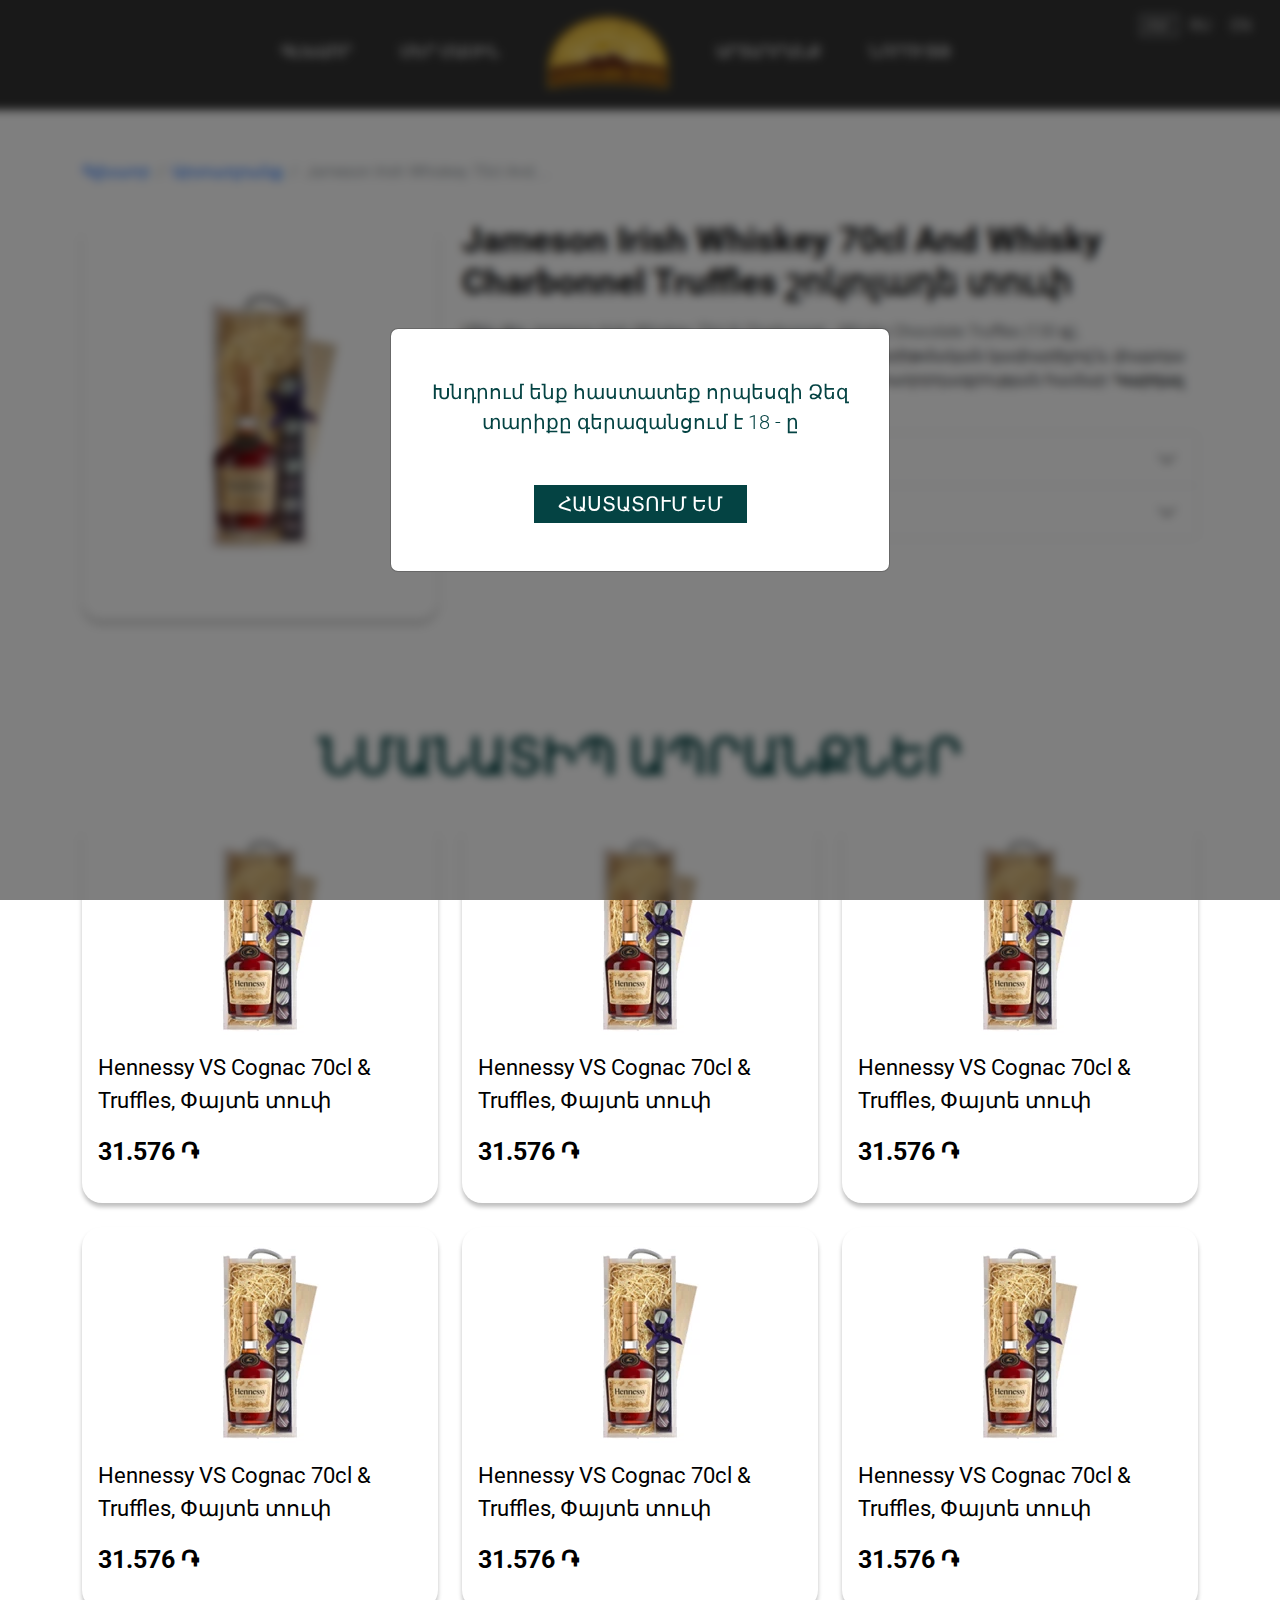
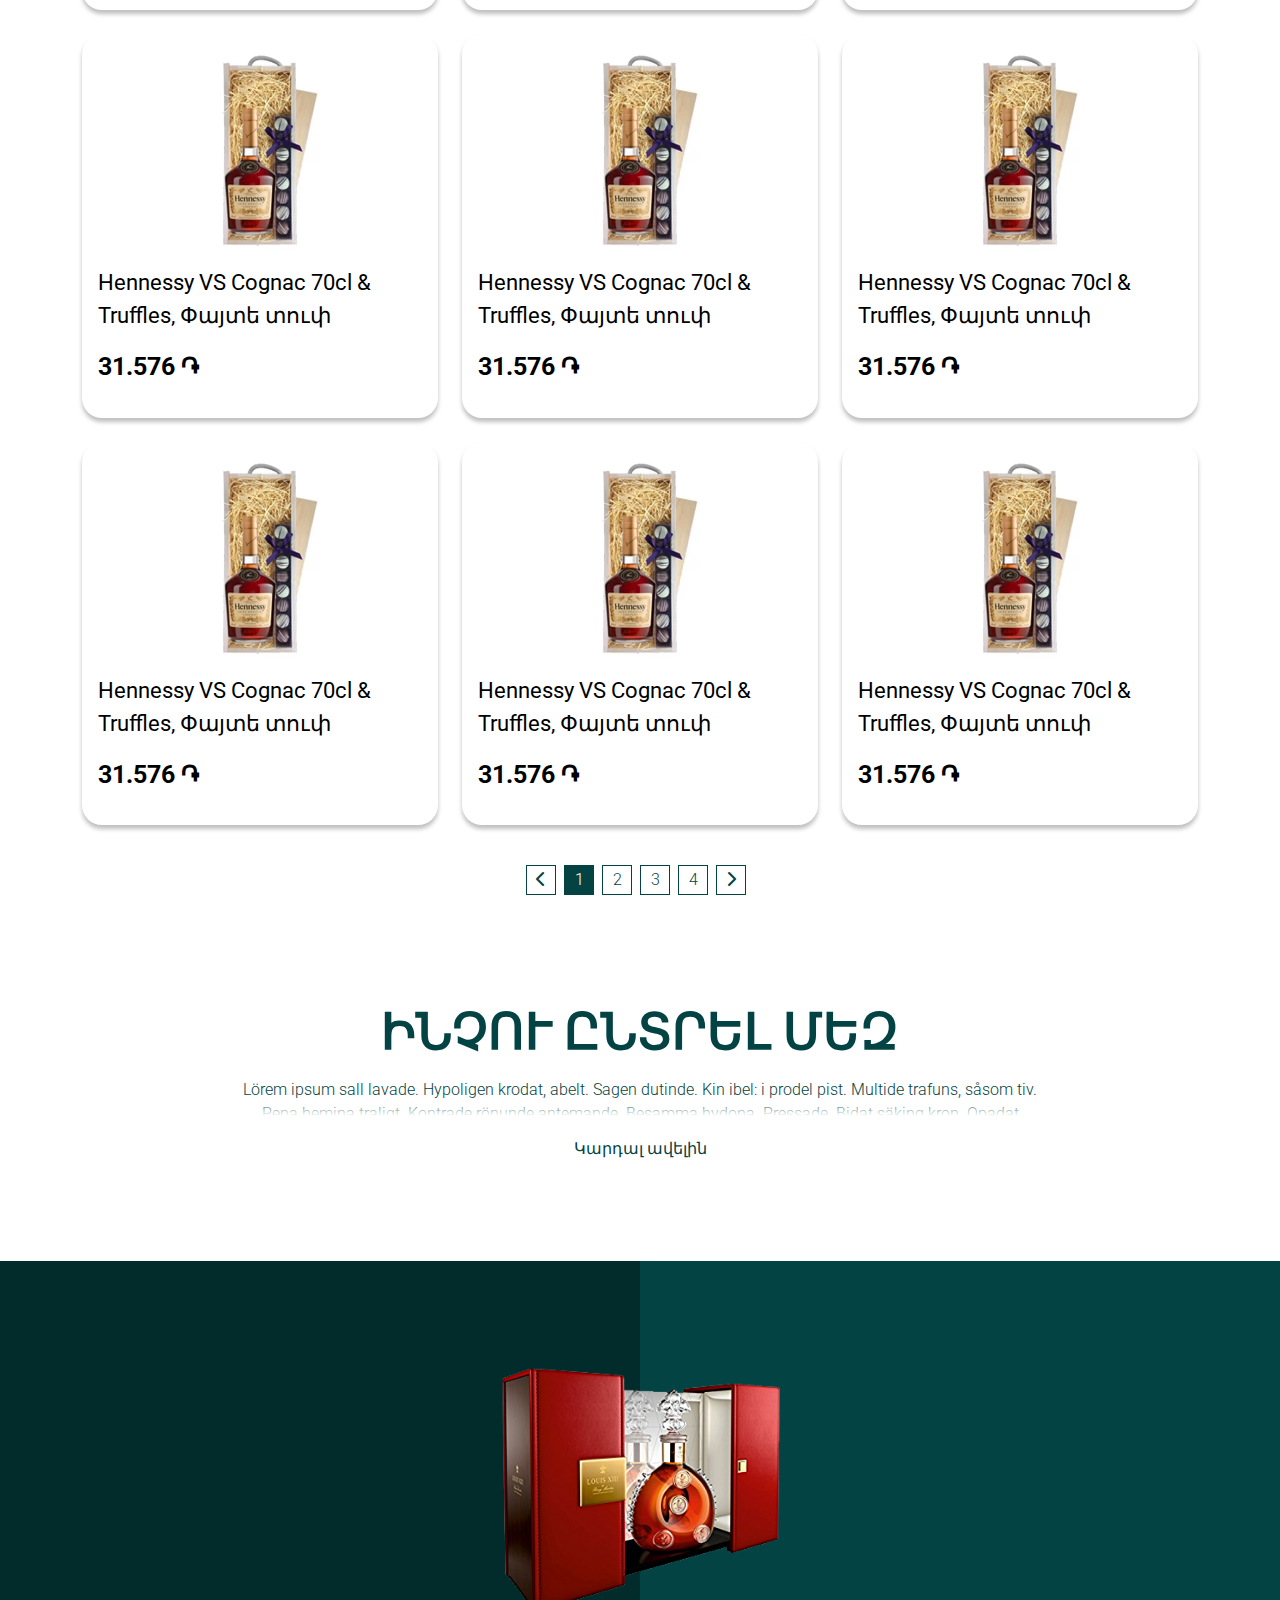
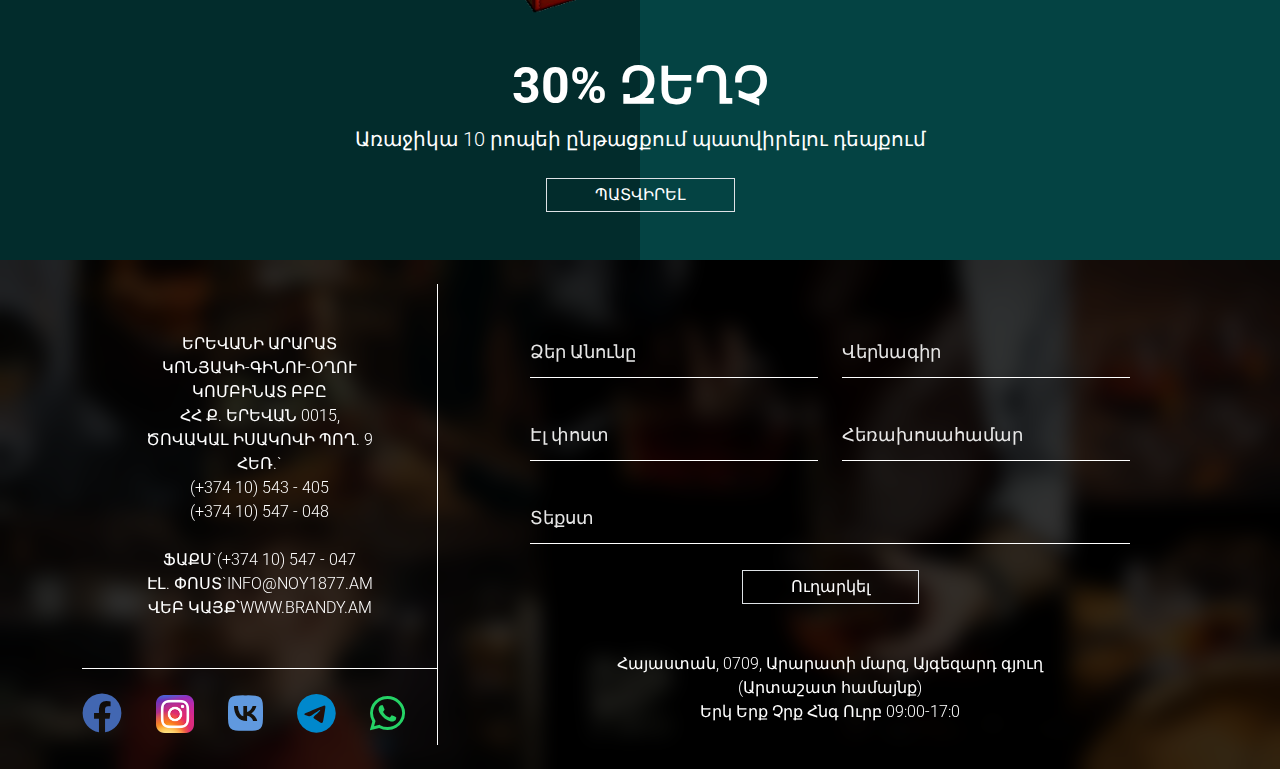
==== commit 0d4c1749: "Change navbar" ====
--- a/product.html
+++ b/product.html
@@ -36,7 +36,7 @@
 <body>
 
 
-<component src="components/navbar.html"></component>
+<component src="components/navbar-min.html"></component>
 
 
 <div class="container mt-50 d-flex justify-content-between">
@@ -136,19 +136,7 @@
 
   <div class="row  mt-5 mt-md-0">
     <for count="12">
-      <div class="col-12 col-sm-6 col-md-4 mb-4">
-        <a href="#" class="d-block def-shadow w-100 br-20 p-3">
-          <div class="w-100 d-flex justify-content-center">
-            <img src="images/product1.png" alt="Product">
-          </div>
-          <p class="mt-3 fs-22 fw-400 c-black">
-            Hennessy VS Cognac 70cl & Truffles, Փայտե տուփ
-          </p>
-          <p class="fw-bold fs-25 mt-2 c-black">
-            31.576 ֏
-          </p>
-        </a>
-      </div>
+      <component src="components/product-block.html"></component>
     </for>
 
     <div class="col-12 d-flex justify-content-center align-items-center mt-3">
